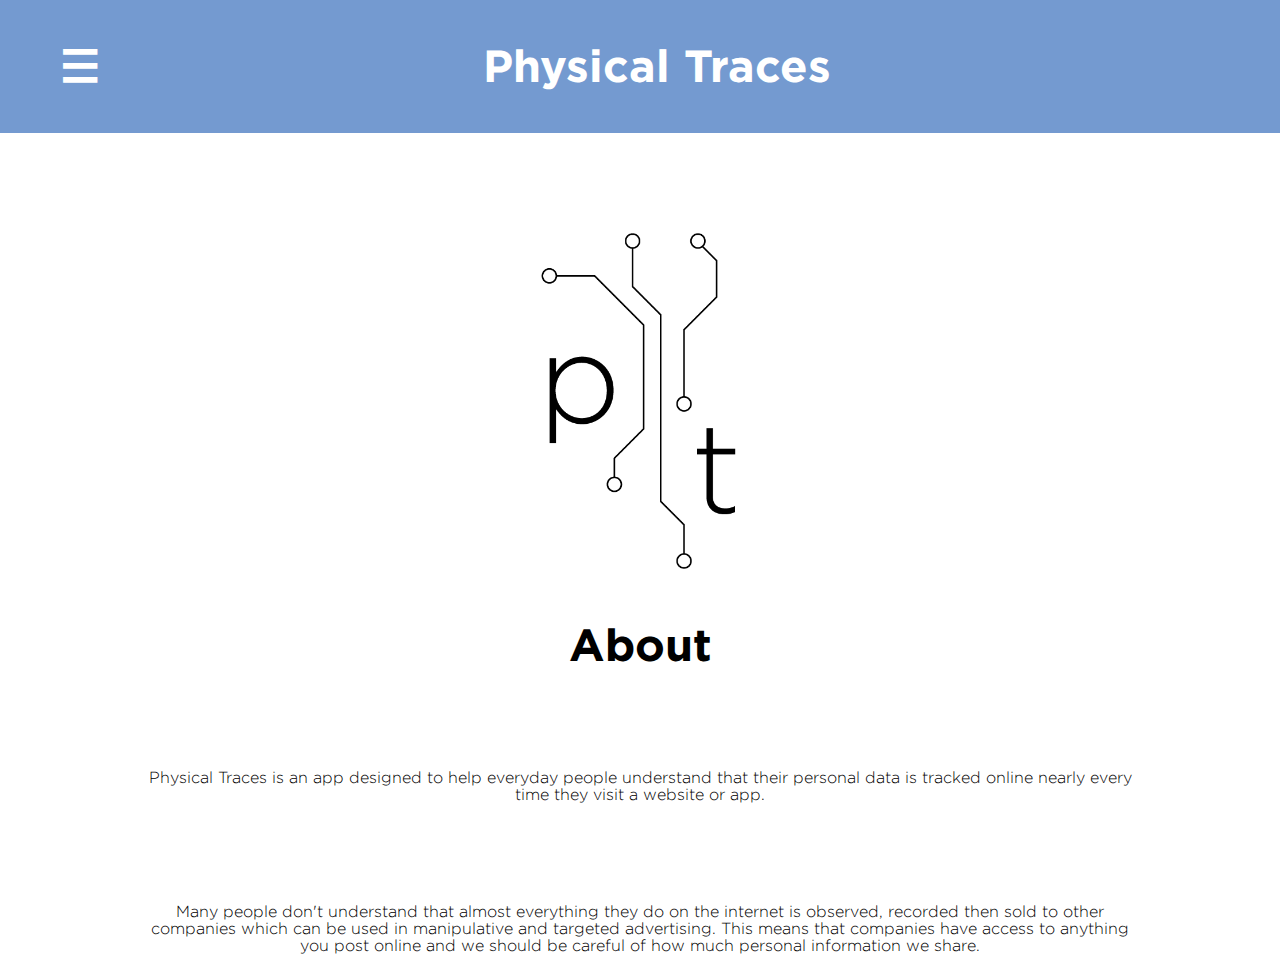
==== page1.html @ 843e5bea "added files" ====
<!DOCTYPE HTML>

<html>

<head>
	<meta http-equiv="Content-Type" content="text/html; charset=UTF-8" />
	<title>Physical Traces About</title>
	<link rel="stylesheet" type="text/css" href="css/style1.css">
</head>

<body>

<!-- Sidebar Content -->
<div id="mySidebar" class="sidebar">
  <a href="javascript:void(0)" class="closeBtn" onclick="sidebar_close()"> &times; 
  </a>

  <a  href="index.html"> 
    <p class="bar_item sidebarButton">Home</p> 
  </a>

  <a href="page1.html"> 
    <p class="bar_item sidebarButton">About</p> 
  </a>

  <a href="page2.html"> 
    <p class="bar_item sidebarButton">Your Digital Traces</p>
  </a>

  <a href="page3.html"> 
    <p class="bar_item sidebarButton">History</p>
  </a>

  <a href="page4.html"> 
    <p class="bar_item sidebarButton">View Traces Around You</p>
  </a>
</div>

<!-- Nav Bar -->
<btn class="openSidebar">
	<h2 style= "float: left" onclick="sidebar_open()"> ☰ </h2>
	<h2 style= "padding-right: 50px"> Physical Traces </h2>
</btn>

<!-- App Contents -->
<div class="container">
  <img class="logosmallIMG" src="img/logo_small.png">
  <h2> About </h2>
  <p>
    Physical Traces is an app designed to help everyday people understand that their personal data is tracked online nearly every time they visit a website or app.
  </p>
  <p>
    Many people don't understand that almost everything they do on the internet is observed, recorded then sold to other companies which can be used in manipulative and targeted advertising. This means that companies have access to anything you post online and we should be careful of how much personal information we share.
  </p>
</div>

<script>
function sidebar_open() {
  document.getElementById("mySidebar").style.width = "350px";
}

function sidebar_close() {
  document.getElementById("mySidebar").style.width = "0";
}
</script>
---- css/style1.css ----
*{
	box-sizing: border-box; 
	/* This makes the widths of elements more consistent
		Full details here https://css-tricks.com/box-sizing/ */
}

html{
	scroll-behavior: smooth;
}

body{
	margin: 0px; /* Often browsers have a 5px margin by deafult*/
	font-family: sans-serif;
}

/*IMAGES*/

.logosmallIMG{
	display: block;
	margin-left: auto;
	margin-right: auto;
	width: 20%;
	margin-top: 100px;
	margin-bottom: 50px;
}

/*FORMATTING*/

.container{
	padding-left: 10%;
	padding-right: 10%;
}

/*SIDEBAR*/

.sidebar{
	height: 100%;
 	width: 0;
	position: fixed;
  	z-index: 1;
  	top: 0;
  	left: 0;
  	background-color: #48699b;
  	overflow-x: hidden;
  	transition: 0.5s;
  	padding-top: 80px;
}

.sidebar p{
	transition: 0.3s;
	display: block;
	color: white;
	padding-top: 60px;
	padding-left: 50px;
	padding-right: 50px;
	font-size: 40px;
}

.sidebar .closeBtn{
	position: absolute;
	right: 25px;
	font-size: 80px;
	margin-left: 150px;
	top: 30px;
	color: white;
}

.border_right{
	border-right: 1px solid #ccc !important;
}

.openSidebar{
	display: inline-block;
	padding: 8px 16px;
	text-align: center;
	font-size: 100px;
	color: white;
	background-color: #749ad0;
	width: 100%;
	padding-top: 40px;
	padding-bottom: 40px;
	padding-left: 60px;
}

/*Animated sidebar created with help from W3Schools: How to - Side Navigation */

/*TYPE*/

h1{
	font-family: 'YesevaOne-Regular', serif;
	text-align: left;
	font-size: 100px;
}

h2{
	font-family: 'Gotham-Bold', sans-serif;
	text-align: center;
	font-size: 45px;
	margin: 0px;
}

a{
	text-decoration: none;
}

p{
	font-family: 'Gotham-Light', sans-serif;
	text-align: center;
	font-size: 16px;
	margin: 0px;
	padding-left: 20px;
	padding-right: 20px;
	padding-top: 100px;
}

i{
	font-family: 'Gotham-Light', sans-serif;
	text-align: left;
	font-style: normal;
	font-size: 15px;
	display: block;
	padding-top: 1vh;
}

/*FONTS*/

@font-face{
  	font-family: 'YesevaOne-Regular';
	src: url('YesevaOne-Regular.ttf');
  	font-weight: normal;
}
@font-face{
  	font-family: 'Gotham-Bold';
  	src: url('Gotham-Bold.otf');
  	font-weight: normal;
}

@font-face{
  	font-family: 'Gotham-Light';
  	src: url('Gotham-Light.otf');
  	font-weight: normal;
}
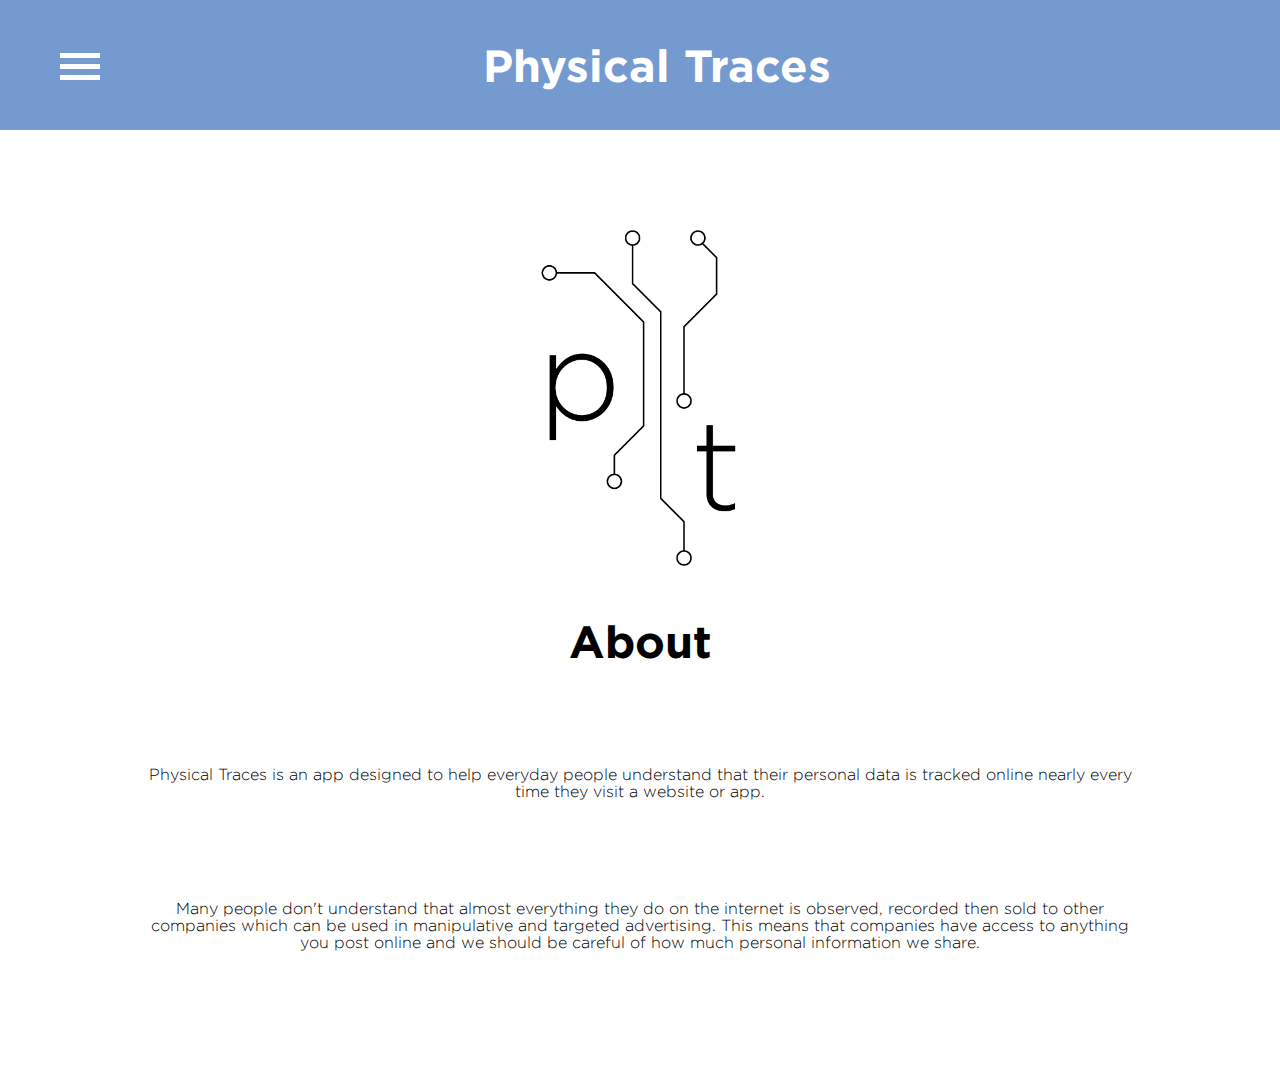
==== commit 9094151e: "fixed hamburger" ====
--- a/page1.html
+++ b/page1.html
@@ -38,8 +38,12 @@
 
 <!-- Nav Bar -->
 <btn class="openSidebar">
-	<h2 style= "float: left" onclick="sidebar_open()"> ☰ </h2>
-	<h2 style= "padding-right: 50px"> Physical Traces </h2>
+  <div class="hamburgerStyle">
+    <div class="hamburger" onclick="sidebar_open()"> </div>
+    <div class="hamburger" onclick="sidebar_open()"> </div>
+    <div class="hamburger" onclick="sidebar_open()"> </div>
+  </div>
+  <h2 style= "padding-right: 50px"> Physical Traces </h2>
 </btn>
 
 <!-- App Contents -->
--- a/css/style1.css
+++ b/css/style1.css
@@ -29,6 +29,7 @@
 .container{
 	padding-left: 10%;
 	padding-right: 10%;
+	padding-bottom: 10%;
 }
 
 /*SIDEBAR*/
@@ -80,6 +81,18 @@
 	padding-top: 40px;
 	padding-bottom: 40px;
 	padding-left: 60px;
+}
+
+.hamburger{
+  	width: 40px;
+  	height: 5px;
+  	background-color: white;
+  	margin: 6px 0;
+}
+
+.hamburgerStyle{
+	float: left;
+	padding-top: 7px;
 }
 
 /*Animated sidebar created with help from W3Schools: How to - Side Navigation */
